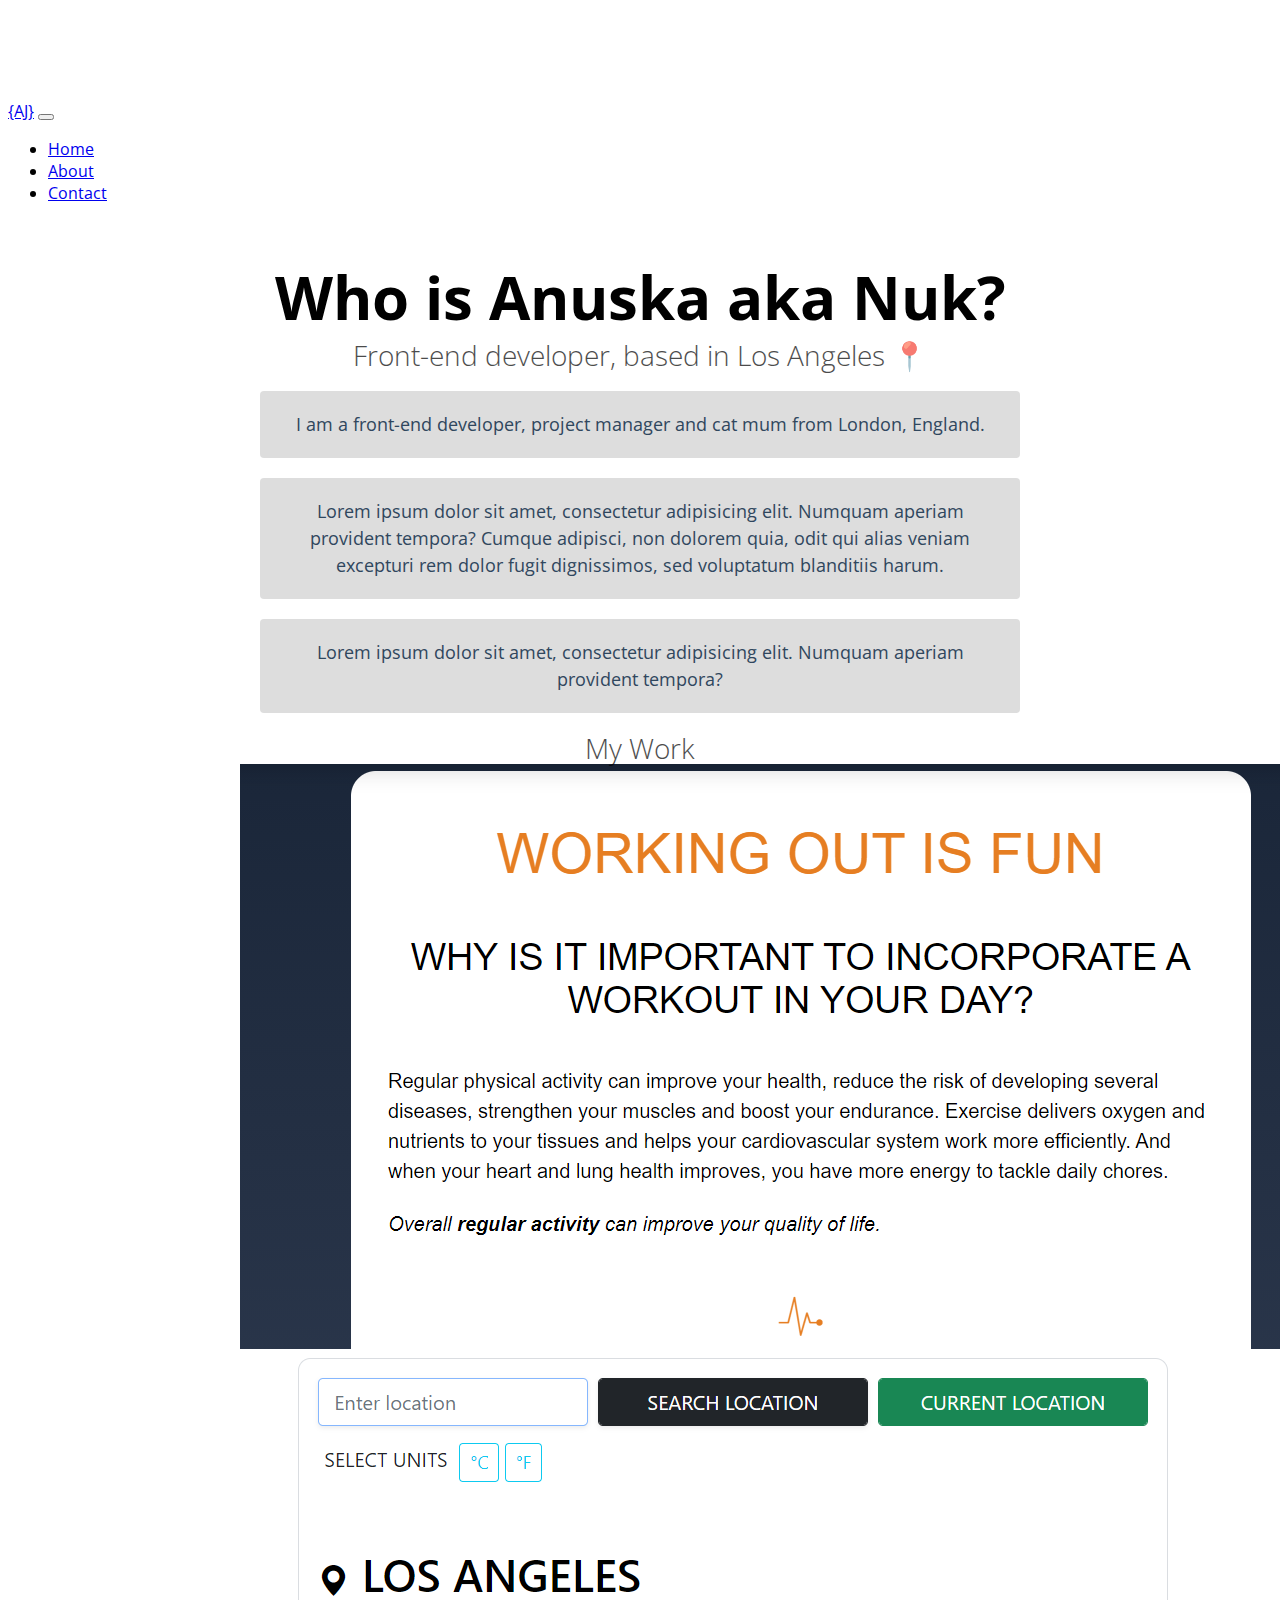
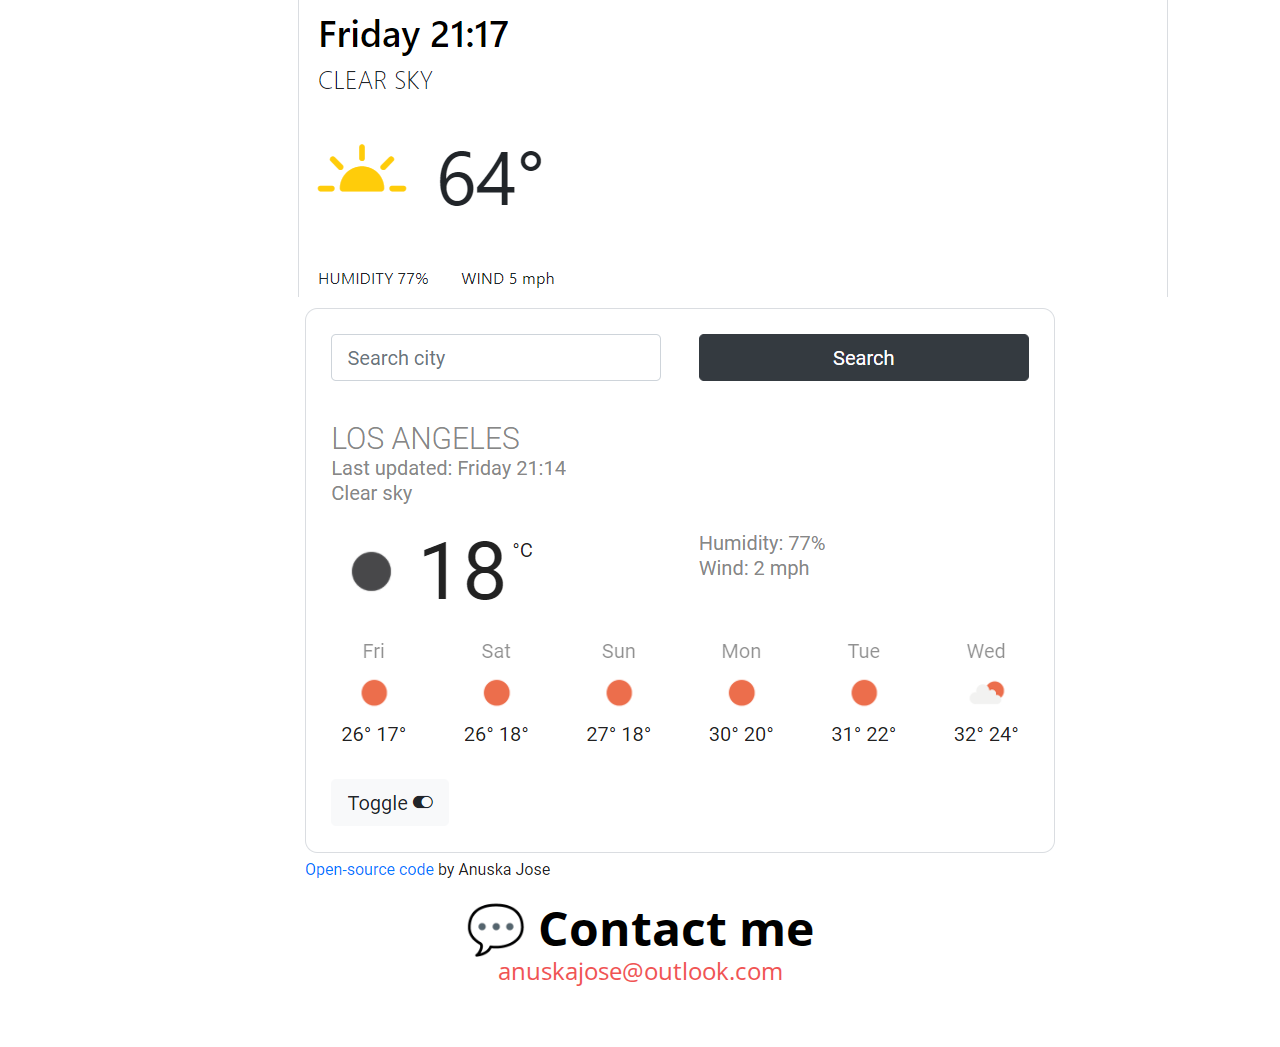
==== about.html @ 9aed55ba "Added padding around headers and paragraphs" ====
<!DOCTYPE html>
<html lang="en">
<head>
    <meta charset="UTF-8" />
    <meta http-equiv="X-UA-Compatible" content="IE=edge" />
    <meta name="viewport" content="width=device-width, initial-scale=1.0" />
    <link rel="preconnect" href="https://fonts.googleapis.com" />
    <link rel="preconnect" href="https://fonts.gstatic.com" crossorigin>
    <link href="https://fonts.googleapis.com/css2?family=Open+Sans:ital,wght@0,300;0,400;0,600;0,700;1,400&display=swap" rel="stylesheet" />
    <link href="https://cdn.jsdelivr.net/npm/bootstrap@5.0.2/dist/css/bootstrap.min.css" rel="stylesheet" integrity="sha384-EVSTQN3/azprG1Anm3QDgpJLIm9Nao0Yz1ztcQTwFspd3yD65VohhpuuCOmLASjC" crossorigin="anonymous" />
    <script src="https://cdn.jsdelivr.net/npm/bootstrap@5.0.2/dist/js/bootstrap.bundle.min.js" integrity="sha384-MrcW6ZMFYlzcLA8Nl+NtUVF0sA7MsXsP1UyJoMp4YLEuNSfAP+JcXn/tWtIaxVXM" crossorigin="anonymous"></script>
    <link rel="stylesheet" href="src/styles.css" />
    <title>About Anuska | Front-end Developer</title>
</head>
<body>
<nav class="navbar fixed-top navbar-expand-lg navbar-dark bg-dark">
  <div class="container">
    <a class="navbar-brand" href="index.html">{AJ}</a>
    <button class="navbar-toggler" type="button" data-bs-toggle="collapse" data-bs-target="#navbarNav" aria-controls="navbarNav" aria-expanded="false" aria-label="Toggle navigation">
      <span class="navbar-toggler-icon"></span>
    </button>
    <div class="collapse navbar-collapse" id="navbarNav">
      <ul class="navbar-nav">
        <li class="nav-item">
          <a class="nav-link active" aria-current="page" href="index.html">Home</a>
        </li>
        <li class="nav-item">
          <a class="nav-link" href="about.html">About</a>
        </li>
        <!-- <li class="nav-item">
          <a class="nav-link" href="work.html">Work</a>
        </li> -->
        <li class="nav-item">
          <a class="nav-link" href="about.html#contact">Contact</a>
        </li>
      </ul>
    </div>
  </div>
</nav>
    <div class="about about-info">
        <h1 class="ms-2 me-2">Who is Anuska aka Nuk?</h1>
        <h3 class="ms-2 me-2">Front-end developer, based in Los Angeles 📍</h3>
        <div class="container">
            <div class="row justify-content-md-center mt-4 mb-5">
                <div class="col-md-auto">
                    <p>I am a front-end developer, project manager and cat mum from London, England.</p>
                    <p>Lorem ipsum dolor sit amet, consectetur adipisicing elit. Numquam
                    aperiam provident tempora? Cumque adipisci, non dolorem quia, odit qui
                    alias veniam excepturi rem dolor fugit dignissimos, sed voluptatum
                    blanditiis harum.</p>
                    <p>Lorem ipsum dolor sit amet, consectetur adipisicing elit. Numquam
                    aperiam provident tempora?</p>
                </div>
            </div>
            <div class="row pb-3 mb-5">
                <h3 class="mb-4">My Work</h3>
                <div class="col-sm-4">
                    <img src="images/health_app.png" class="img-fluid p-3 shadow rounded" />
                </div>
                <div class="col-sm-4">
                    <img src="images/first_weather_app.png" class="img-fluid p-3 shadow rounded" />
                </div>
                <div class="col-sm-4">
                    <img src="images/live_weather_app.png" class="img-fluid p-3 shadow rounded" />
                </div>
            </div>
        </div>

        <div id="contact">
            <h2>💬 Contact me</h2>
            <a href="mailto:anuskajose@outlook.com" class="email-link mb-5">anuskajose@outlook.com</a>
        </div>
    </div>
</body>
</html>
---- src/styles.css ----
body {
    margin-top: 100px;
    font-family: 'Open Sans', sans-serif;
}

h1, h2, h3 {
    text-align: center;
    margin: 0;
    line-height: 1.1;
}

h1 {
    font-size: 60px;
}

h2 {
    font-size: 48px;
}

h3 {
    font-size: 28px;
    font-weight: 300;
    opacity: 0.7;
    margin-top: 10px;
}

:root {
    --primary-color: #30475E;
    --secondary-color: #F05454;
    --tertiary-color: #DDDDDD;
    --box-shadow: 0 5px 10px rgba(0, 0, 0, 0.3);
}

.about {
    margin: 60px auto;
    max-width: 800px;
}

.navigation {
    display: flex;
    justify-content: center;
    margin-top: 40px;
}

.navigation a {
    margin: 20px;
    border-radius: 4px;
    padding: 20px 15px;
    text-decoration: none;
    text-transform: capitalize;
    font-size: 16px;
}

.contact-link {
    background: var(--primary-color);
    box-shadow: var(--box-shadow);
    color: #fff;
}

.contact-link:hover, .app-link:hover {
    background: var(--secondary-color);
    box-shadow: var(--box-shadow);
    color: #fff;
}

.about-link {
    color: var(--secondary-color);
    border: 1px solid var(--secondary-color);
}

.about-link:hover {
    background: var(--primary-color);
    box-shadow: var(--box-shadow);
    border: 1px solid var(--primary-color);
    color: white;
}

.app-link {
    background: var(--primary-color);
    box-shadow: var(--box-shadow);
    color: #fff;
    border-radius: 4px;
    margin-top: 10px;
    padding: 20px 15px;
    text-decoration: none;
    text-transform: capitalize;
    font-size: 16px;
}

/* ---ABOUT ME---*/
.about-info p {
    font-size: 18px;
    line-height: 1.5;
    text-align: center;
    margin: 20px;
    padding: 20px;
    background: var(--tertiary-color);
    color: var(--primary-color);
    border-radius: 4px;
}

.email-link {
    display: flex;
    justify-content: center;
    color: var(--secondary-color);
    font-size: 24px;
    text-decoration: none;
}

.email-link:hover {
    color: var(--primary-color);
    text-align: center;
    display: block;
    text-decoration: none;
    cursor: help;
}

/*---EMOJI WAVE---*/
.wave {
  animation-name: wave-animation;
  animation-duration: 2.5s;
  animation-iteration-count: initial;
  transform-origin: 70% 70%;
  display: inline-block;
}

@keyframes wave-animation {
    0% { transform: rotate( 0.0deg) }
   10% { transform: rotate(14.0deg) }
   20% { transform: rotate(-8.0deg) }
   30% { transform: rotate(14.0deg) }
   40% { transform: rotate(-4.0deg) }
   50% { transform: rotate(10.0deg) }
   60% { transform: rotate( 0.0deg) }
  100% { transform: rotate( 0.0deg) }
}
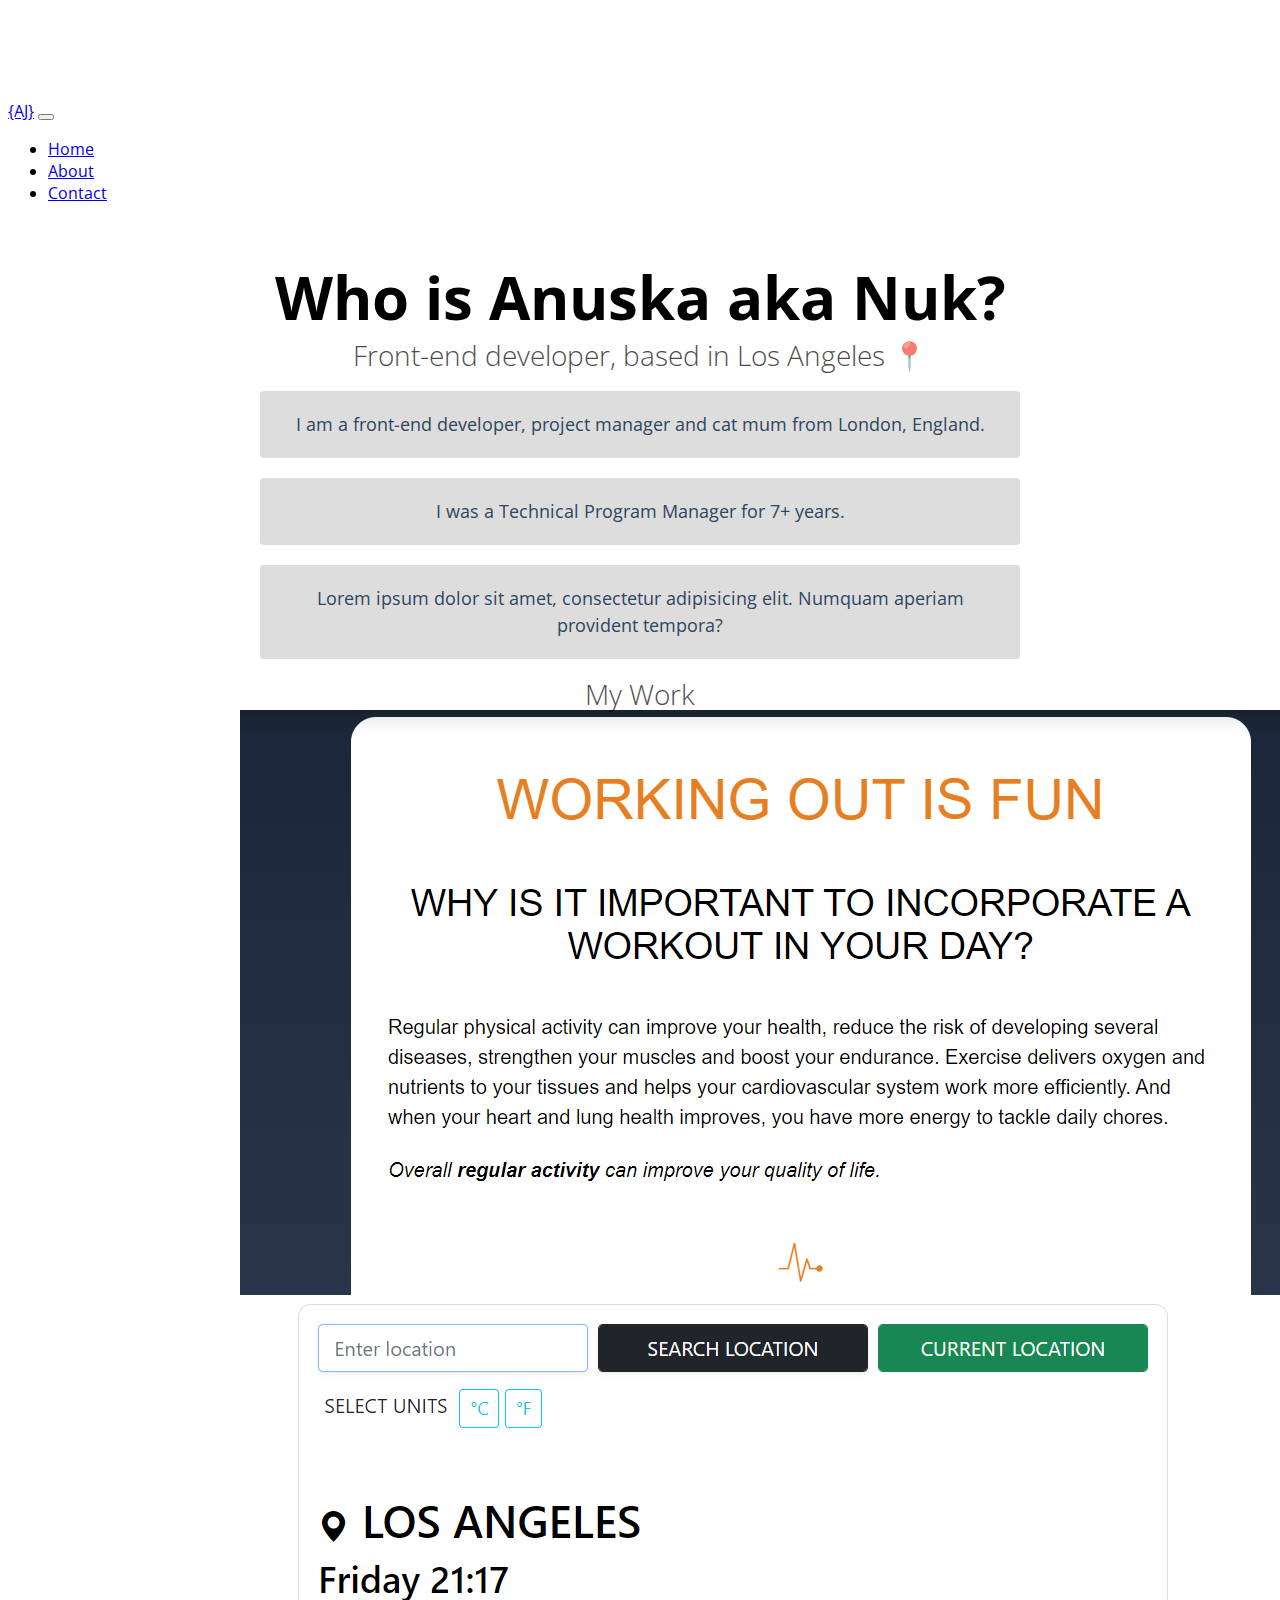
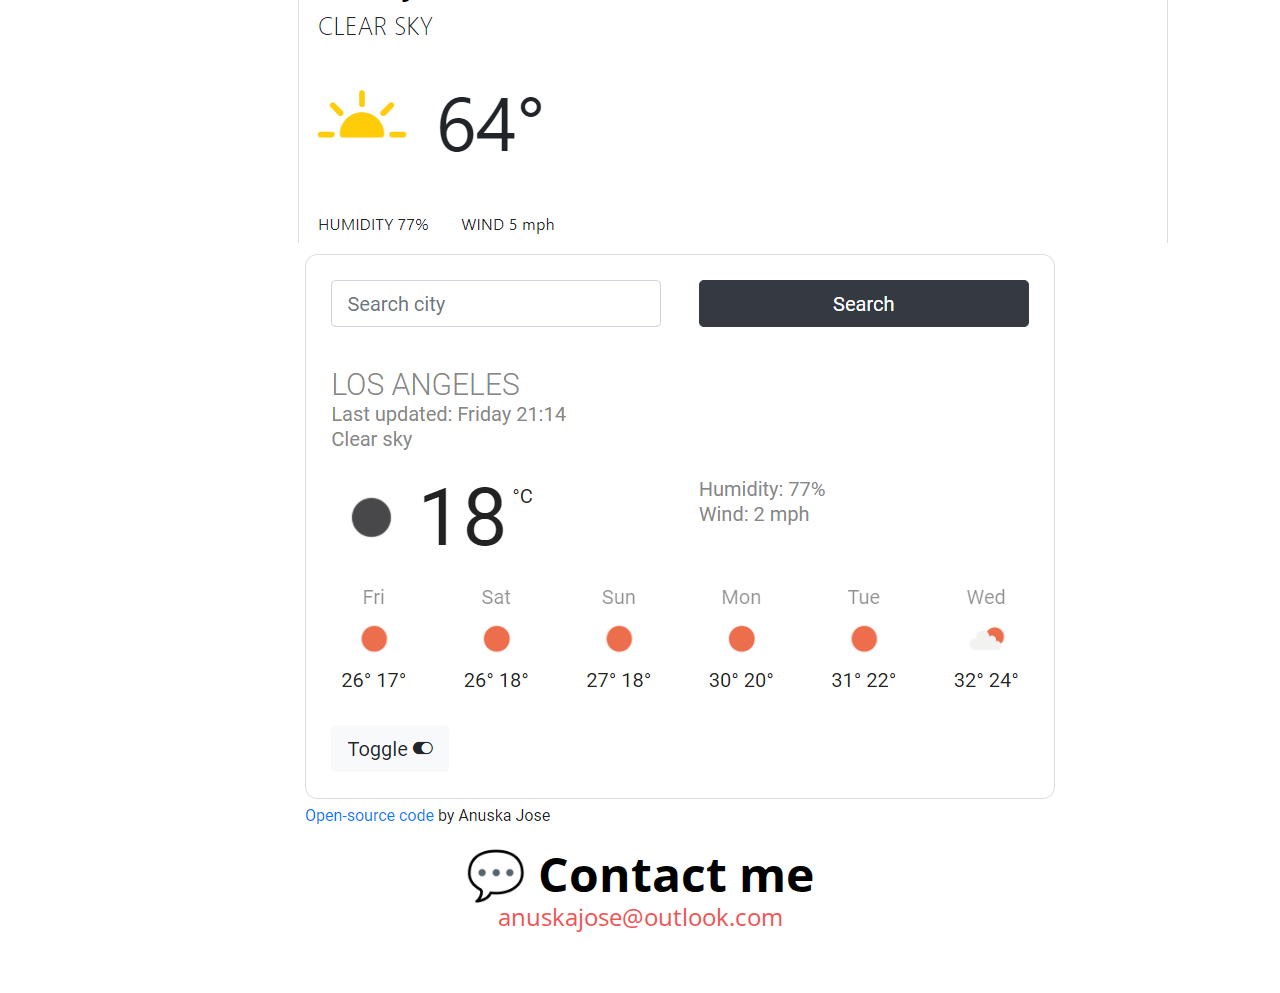
==== commit ba73965c: "Addition SEO optimization added" ====
--- a/about.html
+++ b/about.html
@@ -4,6 +4,12 @@
     <meta charset="UTF-8" />
     <meta http-equiv="X-UA-Compatible" content="IE=edge" />
     <meta name="viewport" content="width=device-width, initial-scale=1.0" />
+    <meta name="description" content="Looking for a front-end developer to build your website or help keep it up to date? 
+    Anuska Jose is a front-end developer specializing in Responsive website using HTML5, CSS3, JavaScript and React." />
+    <link rel="apple-touch-icon" sizes="180x180" href="/apple-touch-icon.png" />
+    <link rel="icon" type="image/png" sizes="32x32" href="/favicon-32x32.png" />
+    <link rel="icon" type="image/png" sizes="16x16" href="/favicon-16x16.png" />
+    <link rel="manifest" href="/site.webmanifest" />
     <link rel="preconnect" href="https://fonts.googleapis.com" />
     <link rel="preconnect" href="https://fonts.gstatic.com" crossorigin>
     <link href="https://fonts.googleapis.com/css2?family=Open+Sans:ital,wght@0,300;0,400;0,600;0,700;1,400&display=swap" rel="stylesheet" />
@@ -15,23 +21,23 @@
 <body>
 <nav class="navbar fixed-top navbar-expand-lg navbar-dark bg-dark">
   <div class="container">
-    <a class="navbar-brand" href="index.html">{AJ}</a>
+    <a class="navbar-brand" href="/">{AJ}</a>
     <button class="navbar-toggler" type="button" data-bs-toggle="collapse" data-bs-target="#navbarNav" aria-controls="navbarNav" aria-expanded="false" aria-label="Toggle navigation">
       <span class="navbar-toggler-icon"></span>
     </button>
     <div class="collapse navbar-collapse" id="navbarNav">
       <ul class="navbar-nav">
         <li class="nav-item">
-          <a class="nav-link active" aria-current="page" href="index.html">Home</a>
+          <a class="nav-link active" aria-current="page" href="/">Home</a>
         </li>
         <li class="nav-item">
-          <a class="nav-link" href="about.html">About</a>
+          <a class="nav-link" href="/about.html">About</a>
         </li>
         <!-- <li class="nav-item">
           <a class="nav-link" href="work.html">Work</a>
         </li> -->
         <li class="nav-item">
-          <a class="nav-link" href="about.html#contact">Contact</a>
+          <a class="nav-link" href="/about.html#contact">Contact</a>
         </li>
       </ul>
     </div>
@@ -44,10 +50,7 @@
             <div class="row justify-content-md-center mt-4 mb-5">
                 <div class="col-md-auto">
                     <p>I am a front-end developer, project manager and cat mum from London, England.</p>
-                    <p>Lorem ipsum dolor sit amet, consectetur adipisicing elit. Numquam
-                    aperiam provident tempora? Cumque adipisci, non dolorem quia, odit qui
-                    alias veniam excepturi rem dolor fugit dignissimos, sed voluptatum
-                    blanditiis harum.</p>
+                    <p>I was a Technical Program Manager for 7+ years.</p>
                     <p>Lorem ipsum dolor sit amet, consectetur adipisicing elit. Numquam
                     aperiam provident tempora?</p>
                 </div>
@@ -55,13 +58,13 @@
             <div class="row pb-3 mb-5">
                 <h3 class="mb-4">My Work</h3>
                 <div class="col-sm-4">
-                    <img src="images/health_app.png" class="img-fluid p-3 shadow rounded" />
+                    <img src="/images/health_app.png" title="Health App" class="img-fluid p-3 shadow rounded" />
                 </div>
                 <div class="col-sm-4">
-                    <img src="images/first_weather_app.png" class="img-fluid p-3 shadow rounded" />
+                    <img src="/images/first_weather_app.png" title="Weather App" class="img-fluid p-3 shadow rounded" />
                 </div>
                 <div class="col-sm-4">
-                    <img src="images/live_weather_app.png" class="img-fluid p-3 shadow rounded" />
+                    <img src="/images/live_weather_app.png" title="Weather App" class="img-fluid p-3 shadow rounded" />
                 </div>
             </div>
         </div>
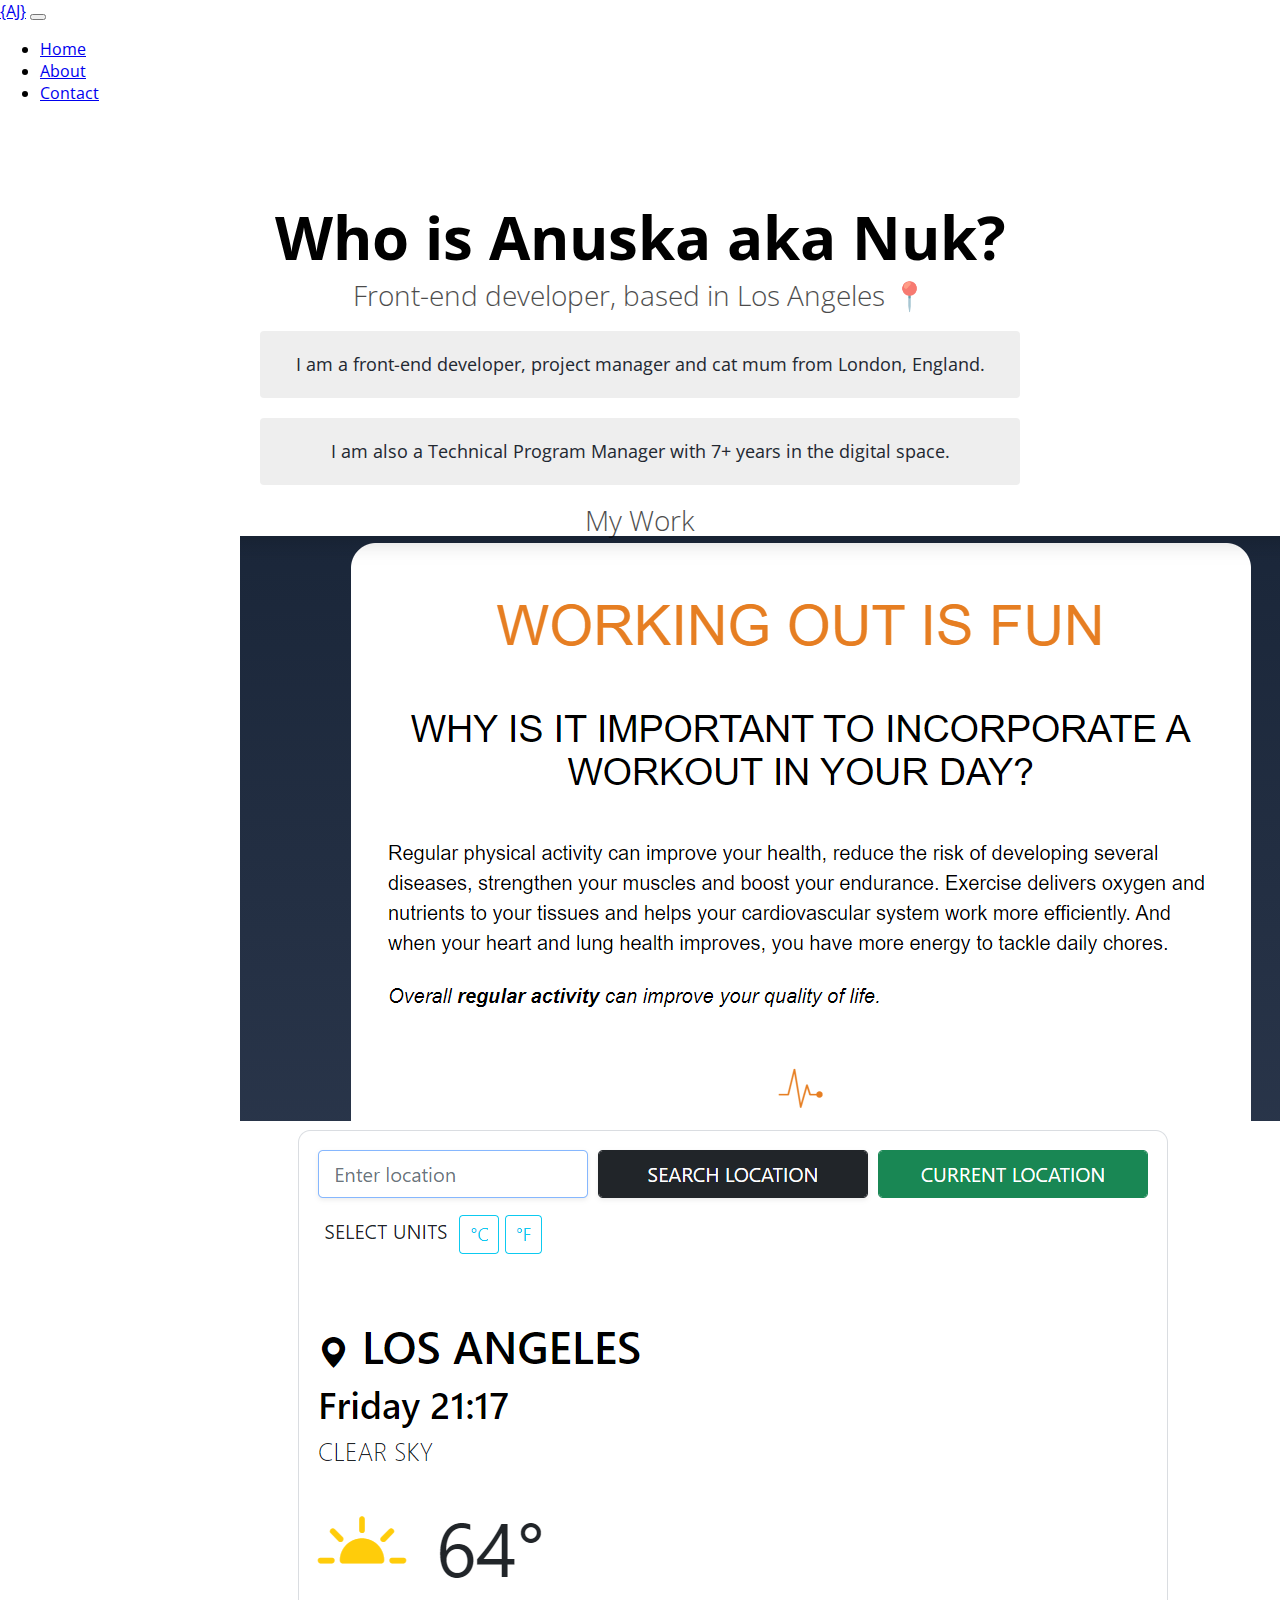
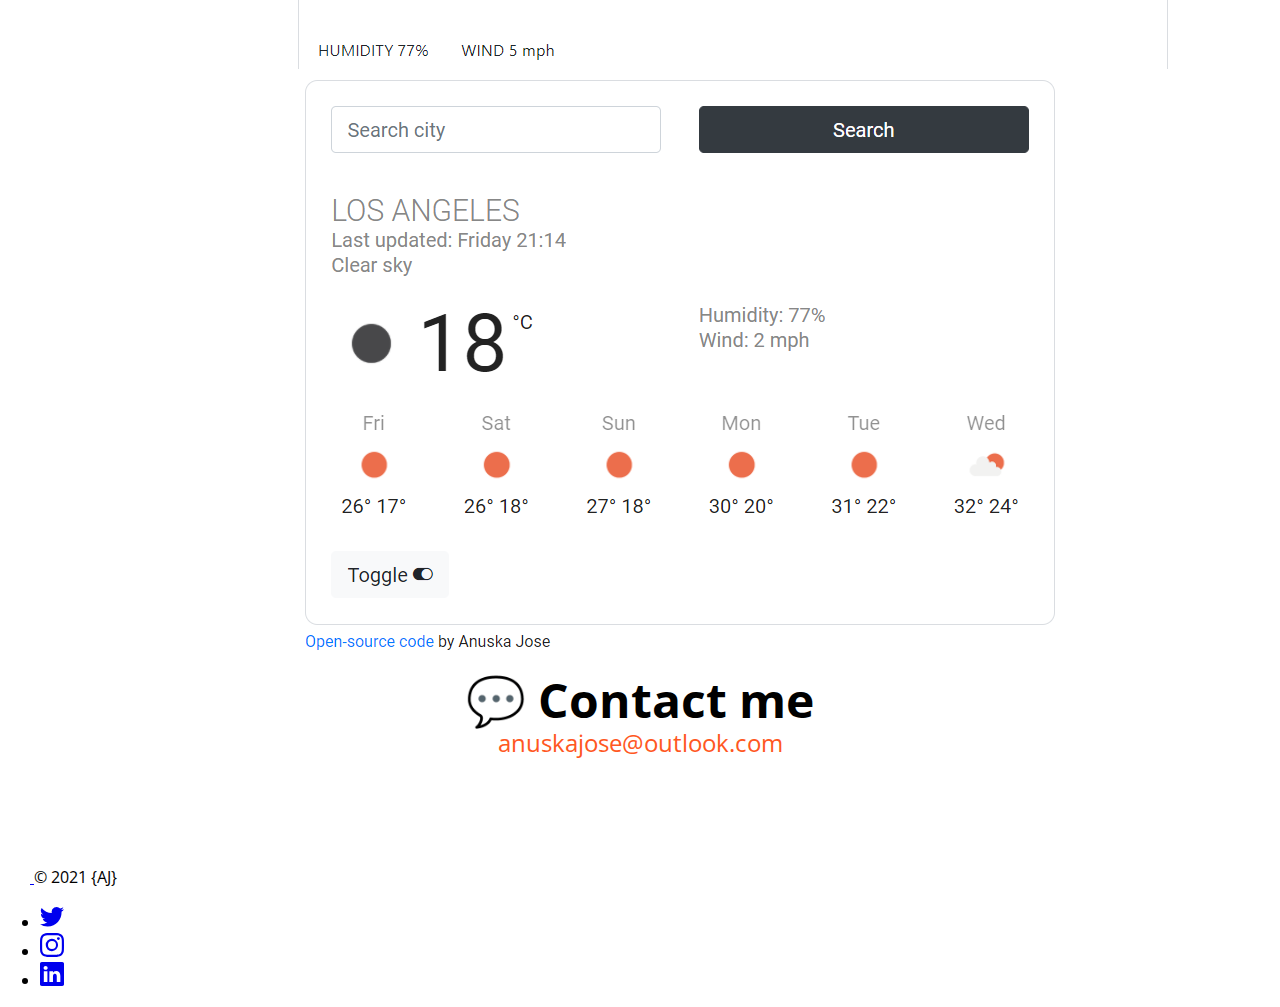
==== commit 6049d8d1: "Parallax scrolling added to index.html, add bootstrap footer" ====
--- a/about.html
+++ b/about.html
@@ -50,21 +50,19 @@
             <div class="row justify-content-md-center mt-4 mb-5">
                 <div class="col-md-auto">
                     <p>I am a front-end developer, project manager and cat mum from London, England.</p>
-                    <p>I was a Technical Program Manager for 7+ years.</p>
-                    <p>Lorem ipsum dolor sit amet, consectetur adipisicing elit. Numquam
-                    aperiam provident tempora?</p>
+                    <p>I am also a Technical Program Manager with 7+ years in the digital space.</p>
                 </div>
             </div>
             <div class="row pb-3 mb-5">
                 <h3 class="mb-4">My Work</h3>
                 <div class="col-sm-4">
-                    <img src="/images/health_app.png" title="Health App" class="img-fluid p-3 shadow rounded" />
+                    <img src="/images/health_app.png" alt="Health App" class="img-fluid p-3 shadow rounded" />
                 </div>
                 <div class="col-sm-4">
-                    <img src="/images/first_weather_app.png" title="Weather App" class="img-fluid p-3 shadow rounded" />
+                    <img src="/images/first_weather_app.png" alt="Weather App" class="img-fluid p-3 shadow rounded" />
                 </div>
                 <div class="col-sm-4">
-                    <img src="/images/live_weather_app.png" title="Weather App" class="img-fluid p-3 shadow rounded" />
+                    <img src="/images/live_weather_app.png" alt="Weather App" class="img-fluid p-3 shadow rounded" />
                 </div>
             </div>
         </div>
@@ -74,5 +72,28 @@
             <a href="mailto:anuskajose@outlook.com" class="email-link mb-5">anuskajose@outlook.com</a>
         </div>
     </div>
+
+<div class="container">
+  <footer class="d-flex flex-wrap justify-content-between align-items-center py-2 my-4 border-top">
+    <div class="col-md-4 d-flex align-items-center">
+      <a href="/" class="mb-3 me-2 mb-md-0 text-muted text-decoration-none lh-1">
+        <svg class="bi" width="30" height="24"><use xlink:href="#bootstrap"/></svg>
+      </a>
+      <span class="text-muted">&copy; 2021 {AJ}</span>
+    </div>
+
+    <ul class="nav col-md-4 justify-content-end list-unstyled d-flex">
+      <li class="ms-3"><a class="text-muted" href="https://twitter.com/nukajose" target="_blank"><svg xmlns="http://www.w3.org/2000/svg" width="24" height="24" fill="currentColor" class="bi bi-twitter" viewBox="0 0 16 16">
+  <path d="M5.026 15c6.038 0 9.341-5.003 9.341-9.334 0-.14 0-.282-.006-.422A6.685 6.685 0 0 0 16 3.542a6.658 6.658 0 0 1-1.889.518 3.301 3.301 0 0 0 1.447-1.817 6.533 6.533 0 0 1-2.087.793A3.286 3.286 0 0 0 7.875 6.03a9.325 9.325 0 0 1-6.767-3.429 3.289 3.289 0 0 0 1.018 4.382A3.323 3.323 0 0 1 .64 6.575v.045a3.288 3.288 0 0 0 2.632 3.218 3.203 3.203 0 0 1-.865.115 3.23 3.23 0 0 1-.614-.057 3.283 3.283 0 0 0 3.067 2.277A6.588 6.588 0 0 1 .78 13.58a6.32 6.32 0 0 1-.78-.045A9.344 9.344 0 0 0 5.026 15z"/>
+</svg></a></li>
+      <li class="ms-3"><a class="text-muted" href="https://www.instagram.com/acejose84/" target="_blank"><svg xmlns="http://www.w3.org/2000/svg" width="24" height="24" fill="currentColor" class="bi bi-instagram" viewBox="0 0 16 16">
+  <path d="M8 0C5.829 0 5.556.01 4.703.048 3.85.088 3.269.222 2.76.42a3.917 3.917 0 0 0-1.417.923A3.927 3.927 0 0 0 .42 2.76C.222 3.268.087 3.85.048 4.7.01 5.555 0 5.827 0 8.001c0 2.172.01 2.444.048 3.297.04.852.174 1.433.372 1.942.205.526.478.972.923 1.417.444.445.89.719 1.416.923.51.198 1.09.333 1.942.372C5.555 15.99 5.827 16 8 16s2.444-.01 3.298-.048c.851-.04 1.434-.174 1.943-.372a3.916 3.916 0 0 0 1.416-.923c.445-.445.718-.891.923-1.417.197-.509.332-1.09.372-1.942C15.99 10.445 16 10.173 16 8s-.01-2.445-.048-3.299c-.04-.851-.175-1.433-.372-1.941a3.926 3.926 0 0 0-.923-1.417A3.911 3.911 0 0 0 13.24.42c-.51-.198-1.092-.333-1.943-.372C10.443.01 10.172 0 7.998 0h.003zm-.717 1.442h.718c2.136 0 2.389.007 3.232.046.78.035 1.204.166 1.486.275.373.145.64.319.92.599.28.28.453.546.598.92.11.281.24.705.275 1.485.039.843.047 1.096.047 3.231s-.008 2.389-.047 3.232c-.035.78-.166 1.203-.275 1.485a2.47 2.47 0 0 1-.599.919c-.28.28-.546.453-.92.598-.28.11-.704.24-1.485.276-.843.038-1.096.047-3.232.047s-2.39-.009-3.233-.047c-.78-.036-1.203-.166-1.485-.276a2.478 2.478 0 0 1-.92-.598 2.48 2.48 0 0 1-.6-.92c-.109-.281-.24-.705-.275-1.485-.038-.843-.046-1.096-.046-3.233 0-2.136.008-2.388.046-3.231.036-.78.166-1.204.276-1.486.145-.373.319-.64.599-.92.28-.28.546-.453.92-.598.282-.11.705-.24 1.485-.276.738-.034 1.024-.044 2.515-.045v.002zm4.988 1.328a.96.96 0 1 0 0 1.92.96.96 0 0 0 0-1.92zm-4.27 1.122a4.109 4.109 0 1 0 0 8.217 4.109 4.109 0 0 0 0-8.217zm0 1.441a2.667 2.667 0 1 1 0 5.334 2.667 2.667 0 0 1 0-5.334z"/>
+</svg></a></li>
+      <li class="ms-3 me-3"><a class="text-muted" href="https://www.linkedin.com/in/anuskajose/" target="_blank"><svg xmlns="http://www.w3.org/2000/svg" width="24" height="24" fill="currentColor" class="bi bi-linkedin" viewBox="0 0 16 16">
+  <path d="M0 1.146C0 .513.526 0 1.175 0h13.65C15.474 0 16 .513 16 1.146v13.708c0 .633-.526 1.146-1.175 1.146H1.175C.526 16 0 15.487 0 14.854V1.146zm4.943 12.248V6.169H2.542v7.225h2.401zm-1.2-8.212c.837 0 1.358-.554 1.358-1.248-.015-.709-.52-1.248-1.342-1.248-.822 0-1.359.54-1.359 1.248 0 .694.521 1.248 1.327 1.248h.016zm4.908 8.212V9.359c0-.216.016-.432.08-.586.173-.431.568-.878 1.232-.878.869 0 1.216.662 1.216 1.634v3.865h2.401V9.25c0-2.22-1.184-3.252-2.764-3.252-1.274 0-1.845.7-2.165 1.193v.025h-.016a5.54 5.54 0 0 1 .016-.025V6.169h-2.4c.03.678 0 7.225 0 7.225h2.4z"/>
+</svg></a></li>
+    </ul>
+  </footer>
+</div>
 </body>
 </html>--- a/src/styles.css
+++ b/src/styles.css
@@ -1,5 +1,5 @@
 body {
-    margin-top: 100px;
+    margin: 0 auto;
     font-family: 'Open Sans', sans-serif;
 }
 
@@ -25,15 +25,28 @@
 }
 
 :root {
-    --primary-color: #30475E;
-    --secondary-color: #F05454;
-    --tertiary-color: #DDDDDD;
+    --primary-color: #222831;
+    --secondary-color: #ff5722;
+    --tertiary-color: #2d4059;
     --box-shadow: 0 5px 10px rgba(0, 0, 0, 0.3);
 }
 
-.about {
-    margin: 60px auto;
-    max-width: 800px;
+/*---PARALLAX SCROLLING---*/
+.parallax-homepage {
+    background-image: url("/images/white_keyboard-unsplash.jpg");
+
+    /* Set a specific height */
+    min-height: 450px; 
+
+    /* Create the parallax scrolling effect */
+    background-attachment: fixed;
+    background-position: center;
+    background-repeat: no-repeat;
+    background-size: cover;
+}
+
+.solid-background {
+   background-color: #eeeeee;
 }
 
 .navigation {
@@ -58,20 +71,20 @@
 }
 
 .contact-link:hover, .app-link:hover {
-    background: var(--secondary-color);
+    background: var(--tertiary-color);
     box-shadow: var(--box-shadow);
     color: #fff;
 }
 
 .about-link {
-    color: var(--secondary-color);
-    border: 1px solid var(--secondary-color);
+    color: var(--tertiary-color);
+    border: 1px solid var(--tertiary-color);
 }
 
 .about-link:hover {
-    background: var(--primary-color);
+    background: var(--secondary-color);
     box-shadow: var(--box-shadow);
-    border: 1px solid var(--primary-color);
+    border: 1px solid var(--secondary-color);
     color: white;
 }
 
@@ -87,14 +100,23 @@
     font-size: 16px;
 }
 
+.work {
+    padding-top: 50px;
+}
+
 /* ---ABOUT ME---*/
+.about {
+    margin: 100px auto;
+    max-width: 800px;
+}
+
 .about-info p {
     font-size: 18px;
     line-height: 1.5;
     text-align: center;
     margin: 20px;
     padding: 20px;
-    background: var(--tertiary-color);
+    background: #eeeeee;
     color: var(--primary-color);
     border-radius: 4px;
 }
@@ -117,11 +139,12 @@
 
 /*---EMOJI WAVE---*/
 .wave {
-  animation-name: wave-animation;
-  animation-duration: 2.5s;
-  animation-iteration-count: initial;
-  transform-origin: 70% 70%;
-  display: inline-block;
+    margin-top: 100px;
+    animation-name: wave-animation;
+    animation-duration: 2.5s;
+    animation-iteration-count: initial;
+    transform-origin: 70% 70%;
+    display: inline-block;
 }
 
 @keyframes wave-animation {
